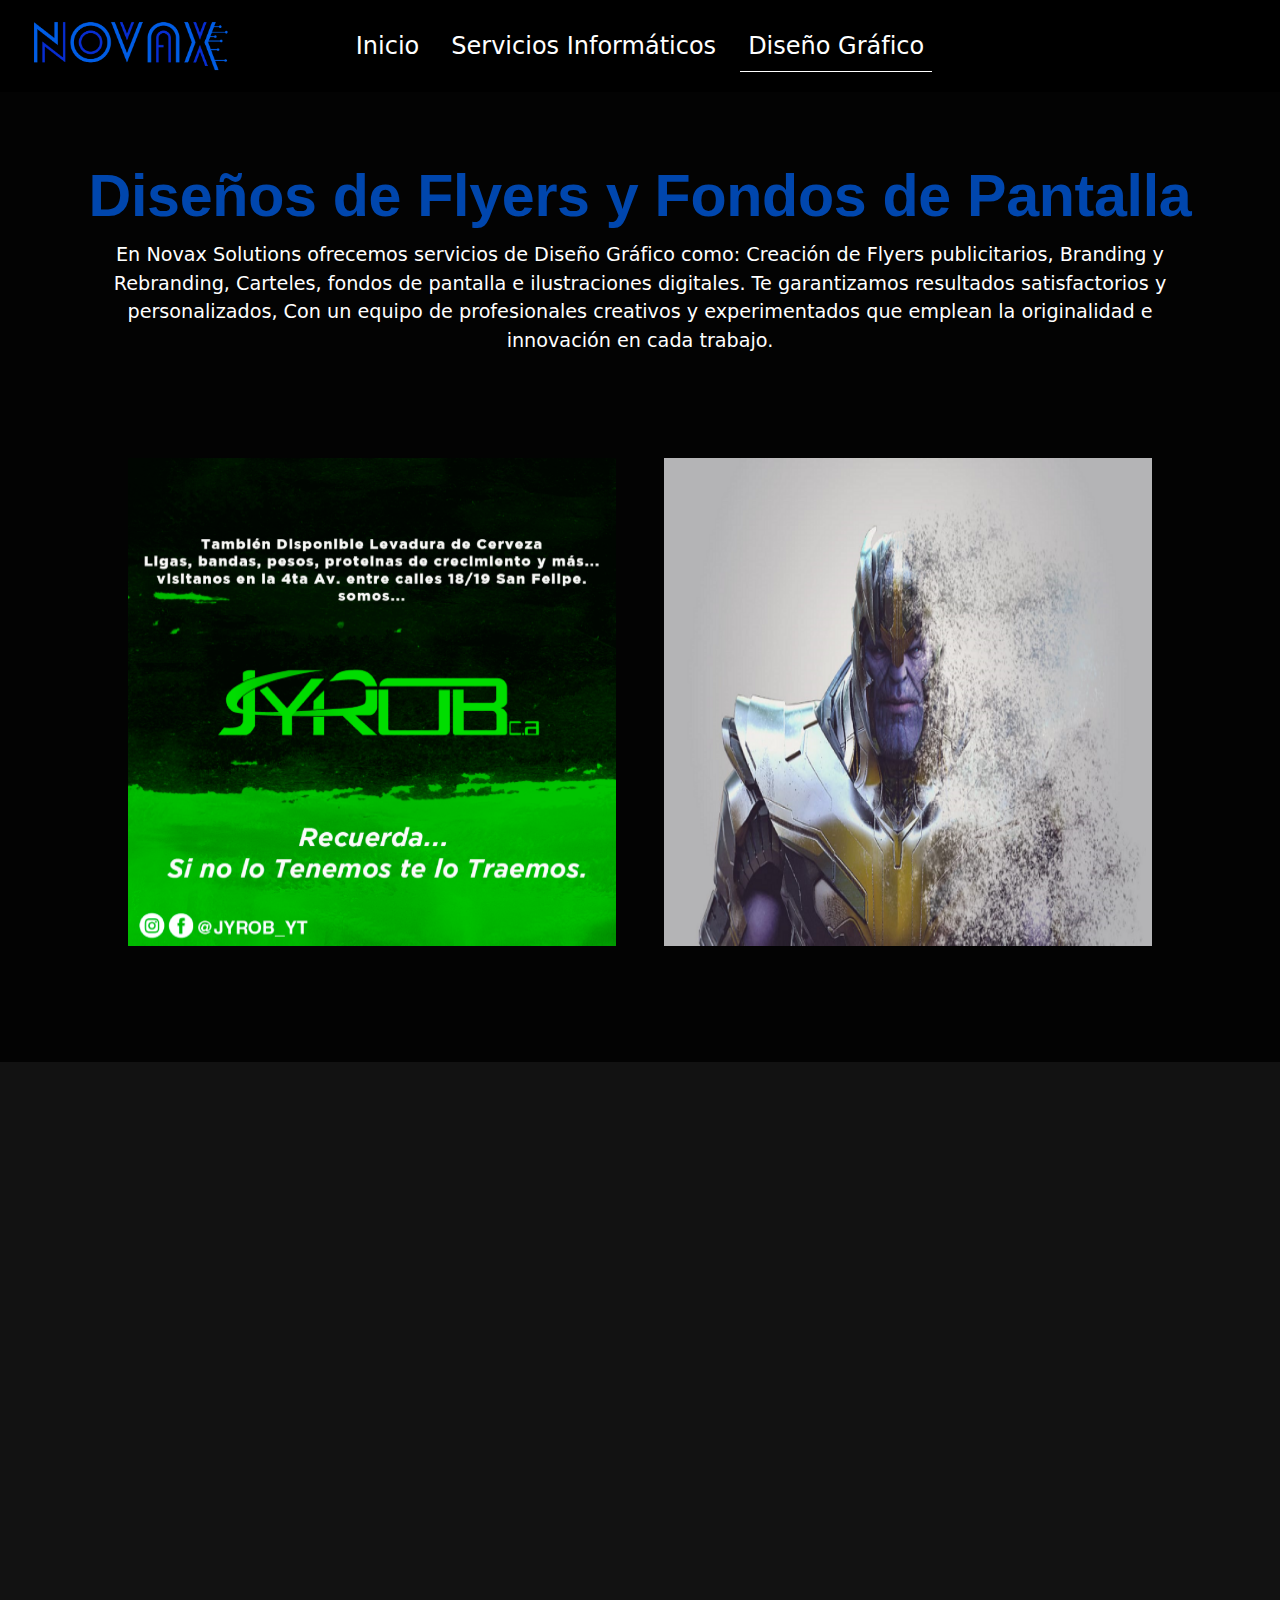
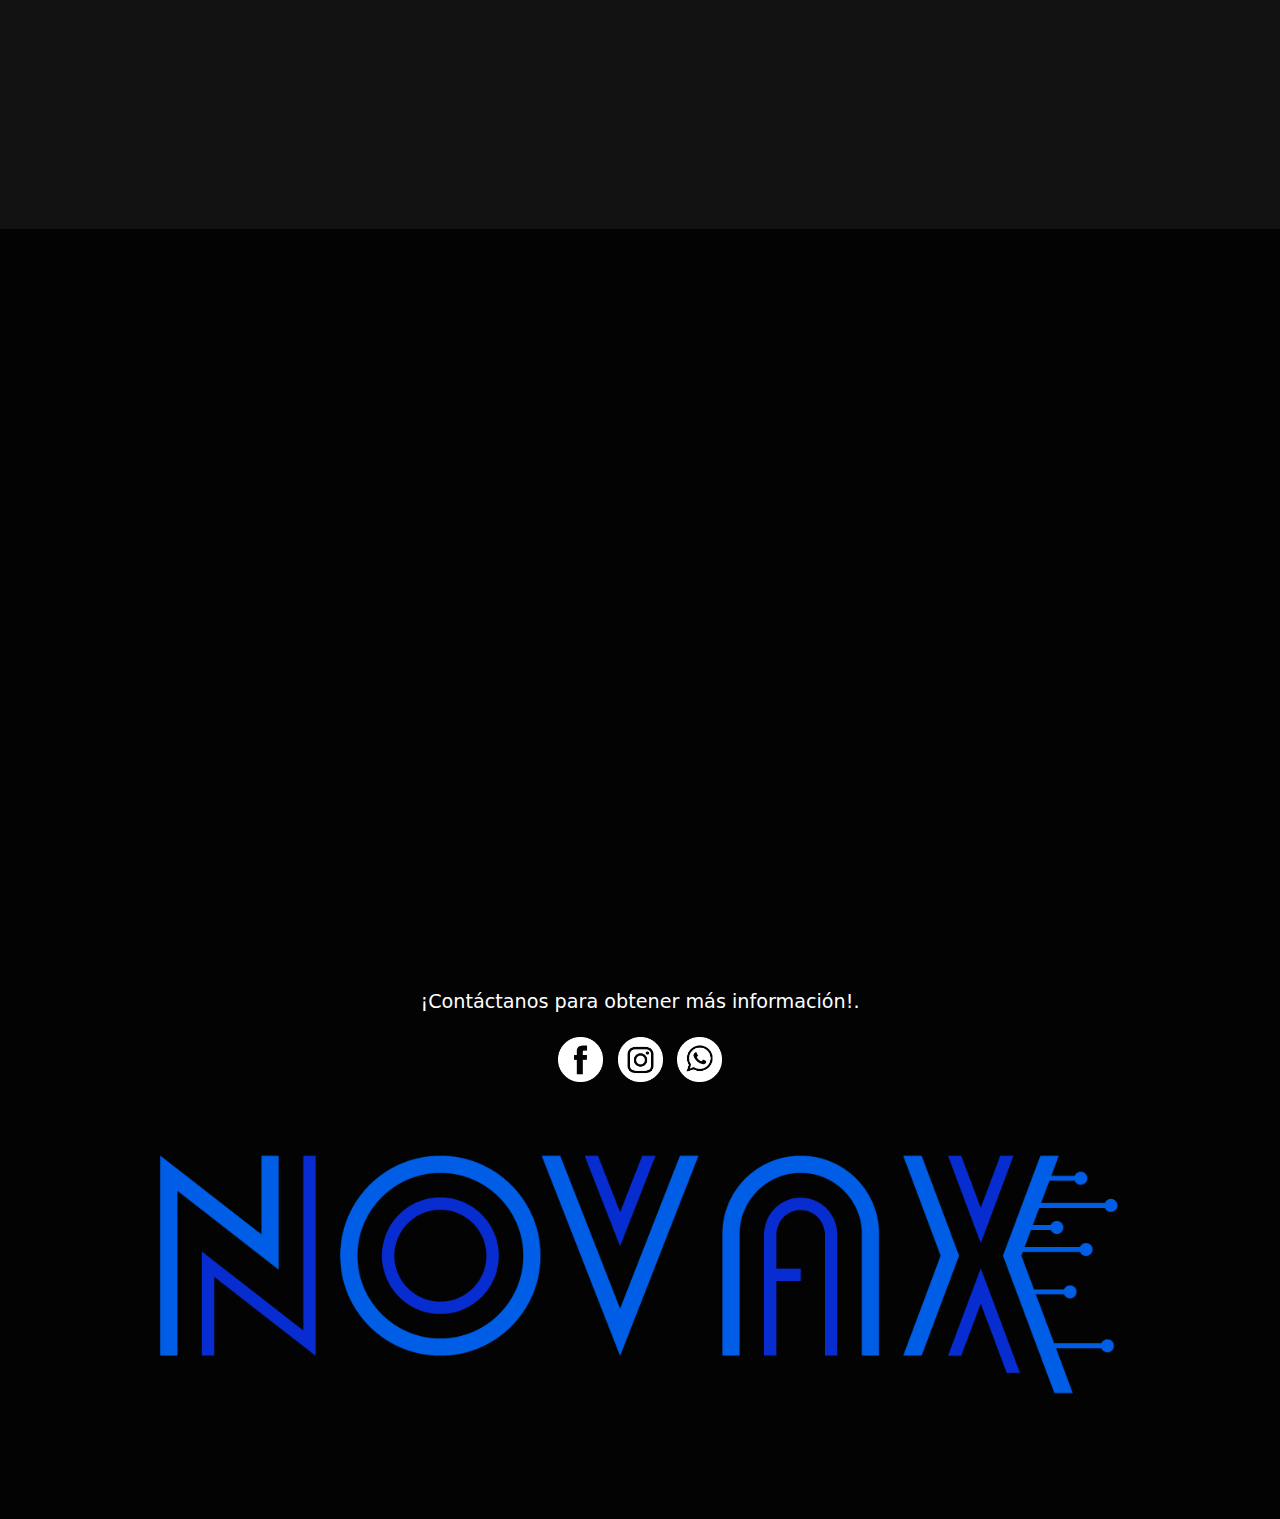
==== d-grafico.html @ 5121942b "vuelta a html" ====
<!DOCTYPE html>

<html lang="es">

<head>
    <meta http-equiv="Content-Type" content="text/html; charset=UTF-8">
    <meta name="description" content="Página oficial de Novax Solutions">
    <meta name="language" content="spanish">
    <meta name="copyright" content="Novax Solutions">
    <meta name="designer" content="Rayve Zerpa-2023 (Novax Solutions)">
    <meta name="audience" content="all">
    <meta name="keywords" content="Novax,Servicios Informáticos,Diseño Gráfico,Desarrollo Web">
    <meta name="robots" content="idex, all, follow">
    <meta http-equiv="X-UA-Compatible" content="IE=edge">
    <meta name="viewport" content="width=device-width, initial-scale=1.0">
    <!-- CSS only -->
    <link href="./bootstrap/dist/css/bootstrap.min.css" rel="stylesheet">
    <link rel="stylesheet" href="css/theme.css">
    <link rel="icon" type="image-x-icon" href="img/minilogo.png">
    <title>Novax Solutions</title>
    <link rel="stylesheet" href="css/theme.min.css">
</head>

<body class="bg-n text-white">
    <!-- menu -->
    <nav class="navbar bg-n navbar-expand-lg h-5">
        <div class="container-fluid bg-n">
            <img src="./img/logo.png" alt="Logo de Novax" class="anch justify-content-center pa">
            <button class="navbar-toggler bg-b" type="button" data-bs-toggle="collapse"
                data-bs-target="#navbarTogglerDemo02" aria-controls="navbarTogglerDemo02" aria-expanded="false"
                aria-label="Toggle navigation">
                <span class="navbar-toggler-icon text-white"></span>
                <br>
            </button>
            <div class="collapse navbar-collapse bg-n text-center" id="navbarTogglerDemo02" data-simplebar=""
                data-simplebar-auto-hide="true">
                <ul
                    class="navbar-nav mx-auto bg-n mb-2 mb-lg-0 list-group list-group-vertical sidebar-menu do-nicescrol nav">
                    <li class="nav-item">
                        <a class="nav-link link mx-2 fs-5 text-white mt-0 px-2" aria-current="page" href="./index.html"
                            aria-label="Inicio">
                            Inicio
                        </a>
                    </li>
                    <li class="nav-item">
                        <a class="nav-link link mx-2 fs-5 text-white mt-0 px-2" href="./servicios-informaticos.html"
                            aria-label="Servicios Informáticos">
                            Servicios Informáticos
                        </a>
                    </li>
                    <li class="nav-item">
                        <a class="nav-link link link-fancy-light mx-2 fs-5 text-white mt-0 px-2" href="./d-grafico.html"
                            aria-label="Diseño Gráfico">
                            Diseño Gráfico
                        </a>
                    </li>
                </ul>
            </div>
        </div>
    </nav>
    <div class="bg-n seccion">
        <div class="caja1" id="caja1">
            <span class="invisible">
                <br>
            </span>
            <div class="w-100 position-relative text-white d-flex align-items-center">
                <div class="container-fluid px-vw-5">
                    <div class="row d-flex align-items-center position-relative justify-content-center px-0 g-5">
                        <div class="col-12 col-md-12 col-lg-12">
                            <div
                                class="row d-flex align-items-center position-relative justify-content-center px-0 g-5 mx-0">
                                <div class="col-12 text-center">
                                    <span class="invisible">
                                        <br>
                                    </span>
                                    <p class="display-huge mt-3 mb-3 lh-1 title text-center title green"
                                        data-aos="fade-up" data-aos-duration="1500">Diseños de Flyers y Fondos de
                                        Pantalla</p>
                                    <p class="position-relative text-center" data-aos="fade-up"
                                        data-aos-duration="1500">En Novax Solutions ofrecemos servicios de Diseño
                                        Gráfico como:
                                        Creación de Flyers publicitarios, Branding y Rebranding, Carteles, fondos de
                                        pantalla e ilustraciones digitales. Te garantizamos resultados
                                        satisfactorios y personalizados, Con un equipo de profesionales creativos y
                                        experimentados que emplean la originalidad e innovación en cada trabajo.
                                    </p>
                                </div>
                            </div>
                            <span class="invisible">
                                <br>
                                <br>
                                <br>
                            </span>
                            <div class="w-100 position-relative text-white d-flex align-items-center">
                                <div class="container-fluid px-vw-5">
                                    <div
                                        class="row d-flex align-items-center position-relative justify-content-center px-0 g-5">
                                        <div class="col-12 col-md-6 col-lg-6">
                                            <img src="img/ca6.png" alt="Imagen de Diseños de Flyers"
                                                class="img-fluid position-relative" data-aos="fade-right"
                                                data-aos-duration="1500">
                                        </div>
                                        <div class="col-12 col-md-6 col-lg-6">
                                            <img src="img/d2.png" alt="Imagen de Fondos de
                                            Pantalla" class="img-fluid position-relative" data-aos="fade-left"
                                                data-aos-duration="1500">
                                        </div>
                                    </div>
                                </div>
                            </div>
                        </div>
                    </div>
                    <span class="invisible">
                        <br>
                        <br>
                        <br>
                        <br>
                    </span>
                </div>
            </div>
            <div class="caja2" id="caja2">
                <span class="invisible">
                    <br>
                    <br>
                    <br>
                </span>
                <div class="w-100 position-relative text-white d-flex align-items-center">
                    <div class="container-fluid px-vw-5">
                        <div class="row d-flex align-items-center position-relative justify-content-center px-0 g-5">
                            <div class="col-12 col-md-6 col-lg-5">
                                <span class="invisible">
                                    <br>
                                    <br>
                                    <br>
                                </span>
                                <img src="img/logo2.png" alt="Imagen de Logo" class="img-fluid position-relative"
                                    data-aos="fade-right" data-aos-duration="1500">
                                <img src="img/logo4.png" alt="Imagen de Logo" class="img-fluid position-relative"
                                    data-aos="fade-right" data-aos-duration="1500">
                                <img src="img/logo5.png" alt="Imagen de Logo" class="img-fluid position-relative"
                                    data-aos="fade-right" data-aos-duration="1500">
                            </div>
                            <div class="col-12 col-md-6 col-lg-7">
                                <div
                                    class="row d-flex align-items-center position-relative justify-content-center px-0 g-5">
                                    <div class="col-12 text-center">
                                        <span class="invisible">
                                            <br>
                                        </span>
                                        <p class="display-huge mt-3 mb-3 lh-1 title text-center title green"
                                            data-aos="fade-left" data-aos-duration="1500">Diseño de Logos</p>
                                        <p class="position-relative text-center" data-aos="fade-left"
                                            data-aos-duration="1500">Si quieres darle una imagen profesional y atractiva
                                            a tu negocio, Novax Solutions es la solución que buscas. Con un servicio
                                            rápido, eficiente y económico, Novax Solutions te ofrece diseños originales
                                            y adaptados a tus necesidades. Nos dedicamos en la creación de logotipos,
                                            isotipos, imagotipos y más, Novax Solutions te lo crea con calidad y
                                            creatividad.
                                        </p>
                                    </div>
                                </div>
                            </div>
                        </div>
                    </div>
                </div>
                <span class="invisible">
                    <br><br><br><br>
                </span>
            </div>
            <div class="caja3" id="caja3">
                <span class="invisible">
                    <br>
                    <br>
                    <br>
                </span>
                <div class="w-100 position-relative text-white d-flex align-items-center">
                    <div class="container-fluid px-vw-5">
                        <div class="row d-flex align-items-center position-relative justify-content-center px-0 g-5">
                            <div class="col-12 col-md-6 col-lg-7">
                                <div
                                    class="row d-flex align-items-center position-relative justify-content-center px-0 g-5">
                                    <div class="col-12 text-center">
                                        <span class="invisible">
                                            <br>
                                        </span>
                                        <p class="display-huge mt-3 mb-3 lh-1 title text-center title green"
                                            data-aos="fade-left" data-aos-duration="1500">Creación de Fan Art</p>
                                        <p class="position-relative text-center" data-aos="fade-left"
                                            data-aos-duration="1500">
                                            Si eres fan de las películas, las series, los cómics, animes o los
                                            videojuegos,
                                            en Novax Solutions te ofrecemos numerosos diseños Fan Art con un estilo
                                            único y original,
                                            creando obras de alta calidad y a tu gusto. Puedes elegir entre diferentes
                                            formatos, tamaños y
                                            materiales, y personalizar tu pedido según tus preferencias. En Novax
                                            Solutions
                                            te sorprenderemos con nuestro talento y pasión por el arte.
                                        </p>
                                    </div>
                                </div>
                            </div>
                            <div class="col-12 col-md-6 col-lg-5">
                                <span class="invisible">
                                    <br>
                                    <br>
                                    <br>
                                </span>
                                <img src="img/d4.png" alt="Imagen de Fan Art"
                                    class="img-fluid position-relative rounded-circle" data-aos="fade-right"
                                    data-aos-duration="1500">
                            </div>
                        </div>
                    </div>
                </div>
            </div>
            <footer>
                <div class="container py-vh-4 text-secondary fw-lighter">
                    <div class="row">
                        <div class="col-12 col-lg-12 py-4 text-center text-lg-center">
                            <span class="invisible">
                                <br>
                            </span>
                            <div class="container-fluid">
                                <p class="text-white text-center">¡Contáctanos para obtener más información!.
                                </p>
                                <!-- Social Networks -->
                                <!-- FB -->
                                <a href="https://www.facebook.com/profile.php?id=100094303790573&mibextid=ZbWKwL"
                                    target="_blank" class="main-free__nav-social-networks-link-item decor">
                                    <img alt="Logo de Facebook" src="./img/Facebook.png" class="social">
                                </a>
                                <!-- Ig -->
                                <a href="https://www.instagram.com/novaxsolutions/" target="_blank"
                                    class="main-free__nav-social-networks-link-item decor">
                                    <img alt="Logo de Instagram" src="./img/Instagram.png" class="social">
                                </a>
                                <!-- Wh -->
                                <a href=" https://wa.me/584120407858" target="_blank"
                                    class="main-free__nav-social-networks-link-item decor">
                                    <img alt="Logo de WhatsApp" src="./img/WhatsApp.png" class="social">
                                </a>
                            </div>
                        </div>
                        <div class="container d-flex justify-content-center">
                            <img src="./img/logo.png" alt="Logo de Novax"
                                class="w align-items-center justify-items-center container-fluid">
                        </div>
                    </div>
                </div>
            </footer>
        </div>
    </div>
    <script src="./bootstrap/dist/js/bootstrap.bundle.min.js"></script>
    <script src="./js/aos.js"></script>
    <script src="./js/main.js"></script>
    <script src="./js/app.js"></script>
    <script>
        AOS.init({
            duration: 800, // values from 0 to 3000, with step 50ms
        });
    </script>
    <!-- jquery -->
    <script src="https://code.jquery.com/jquery-3.7.0.js"></script>

</body>

</html>
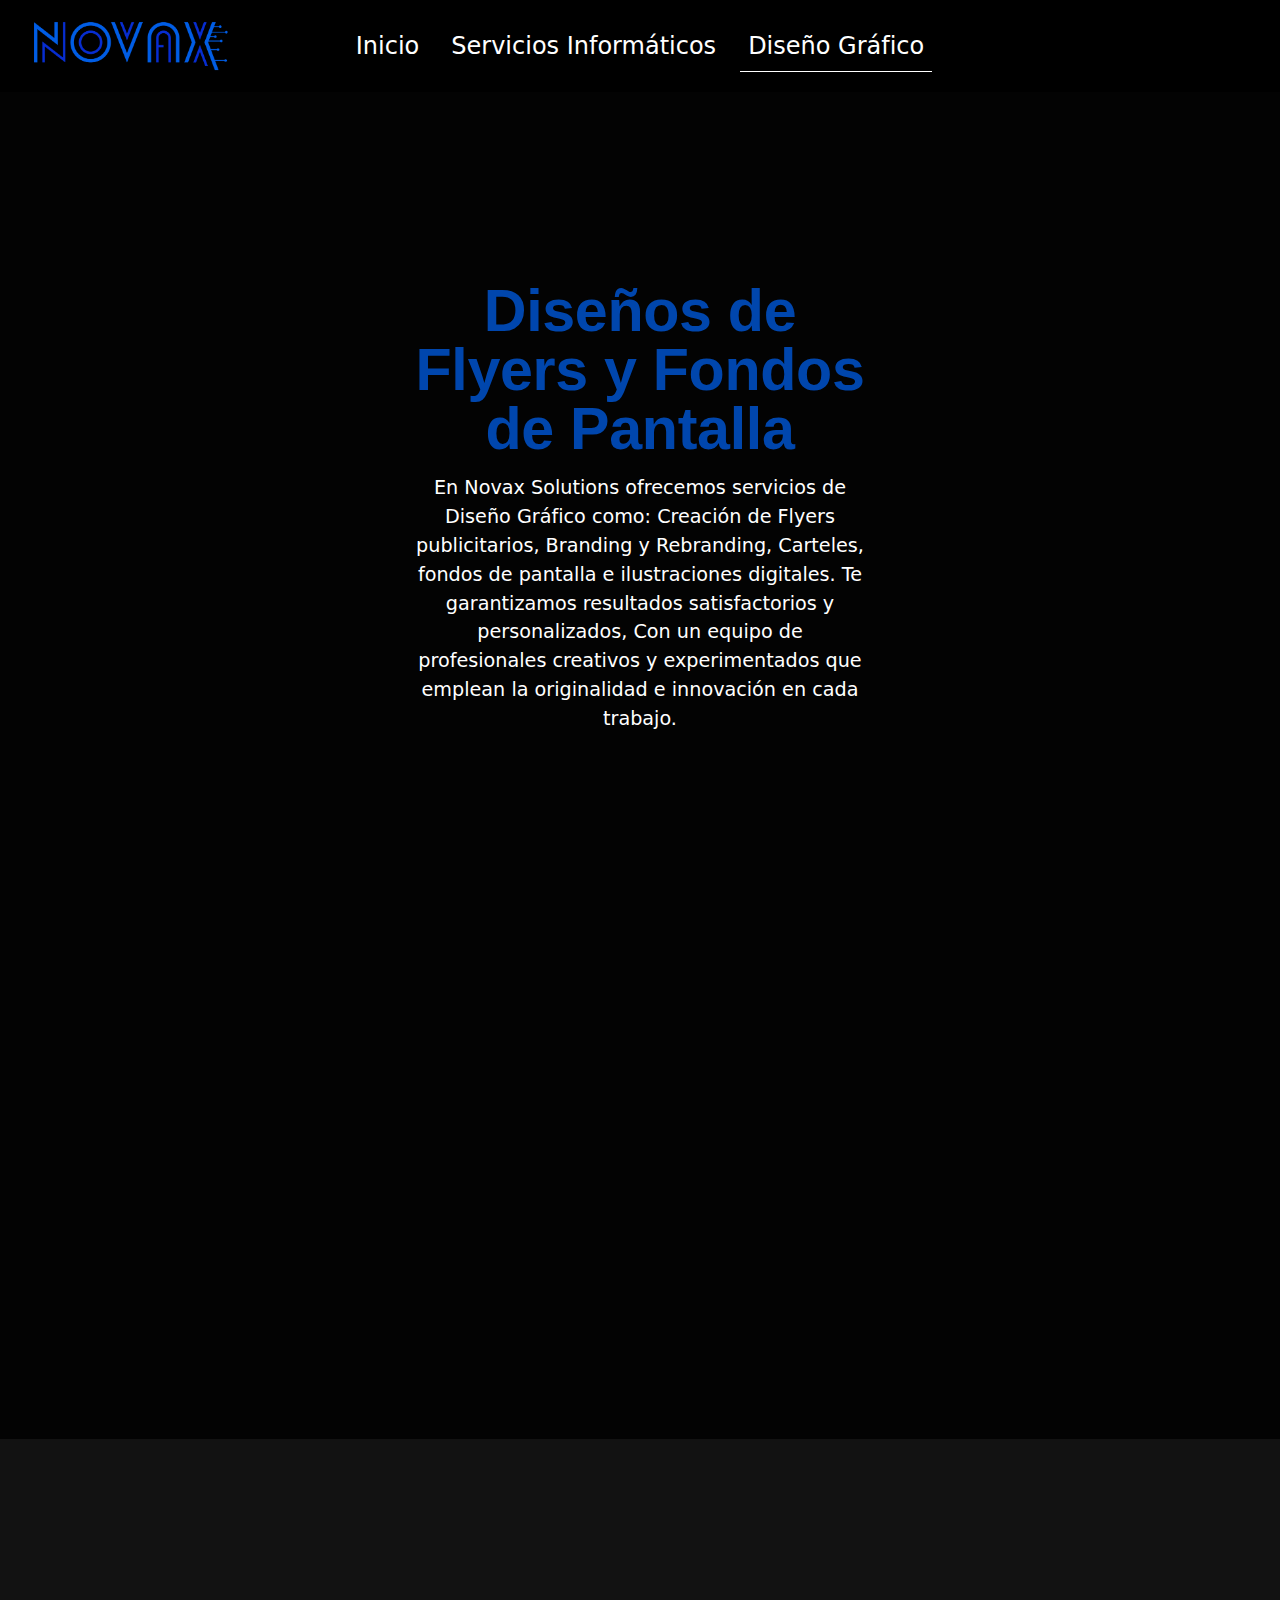
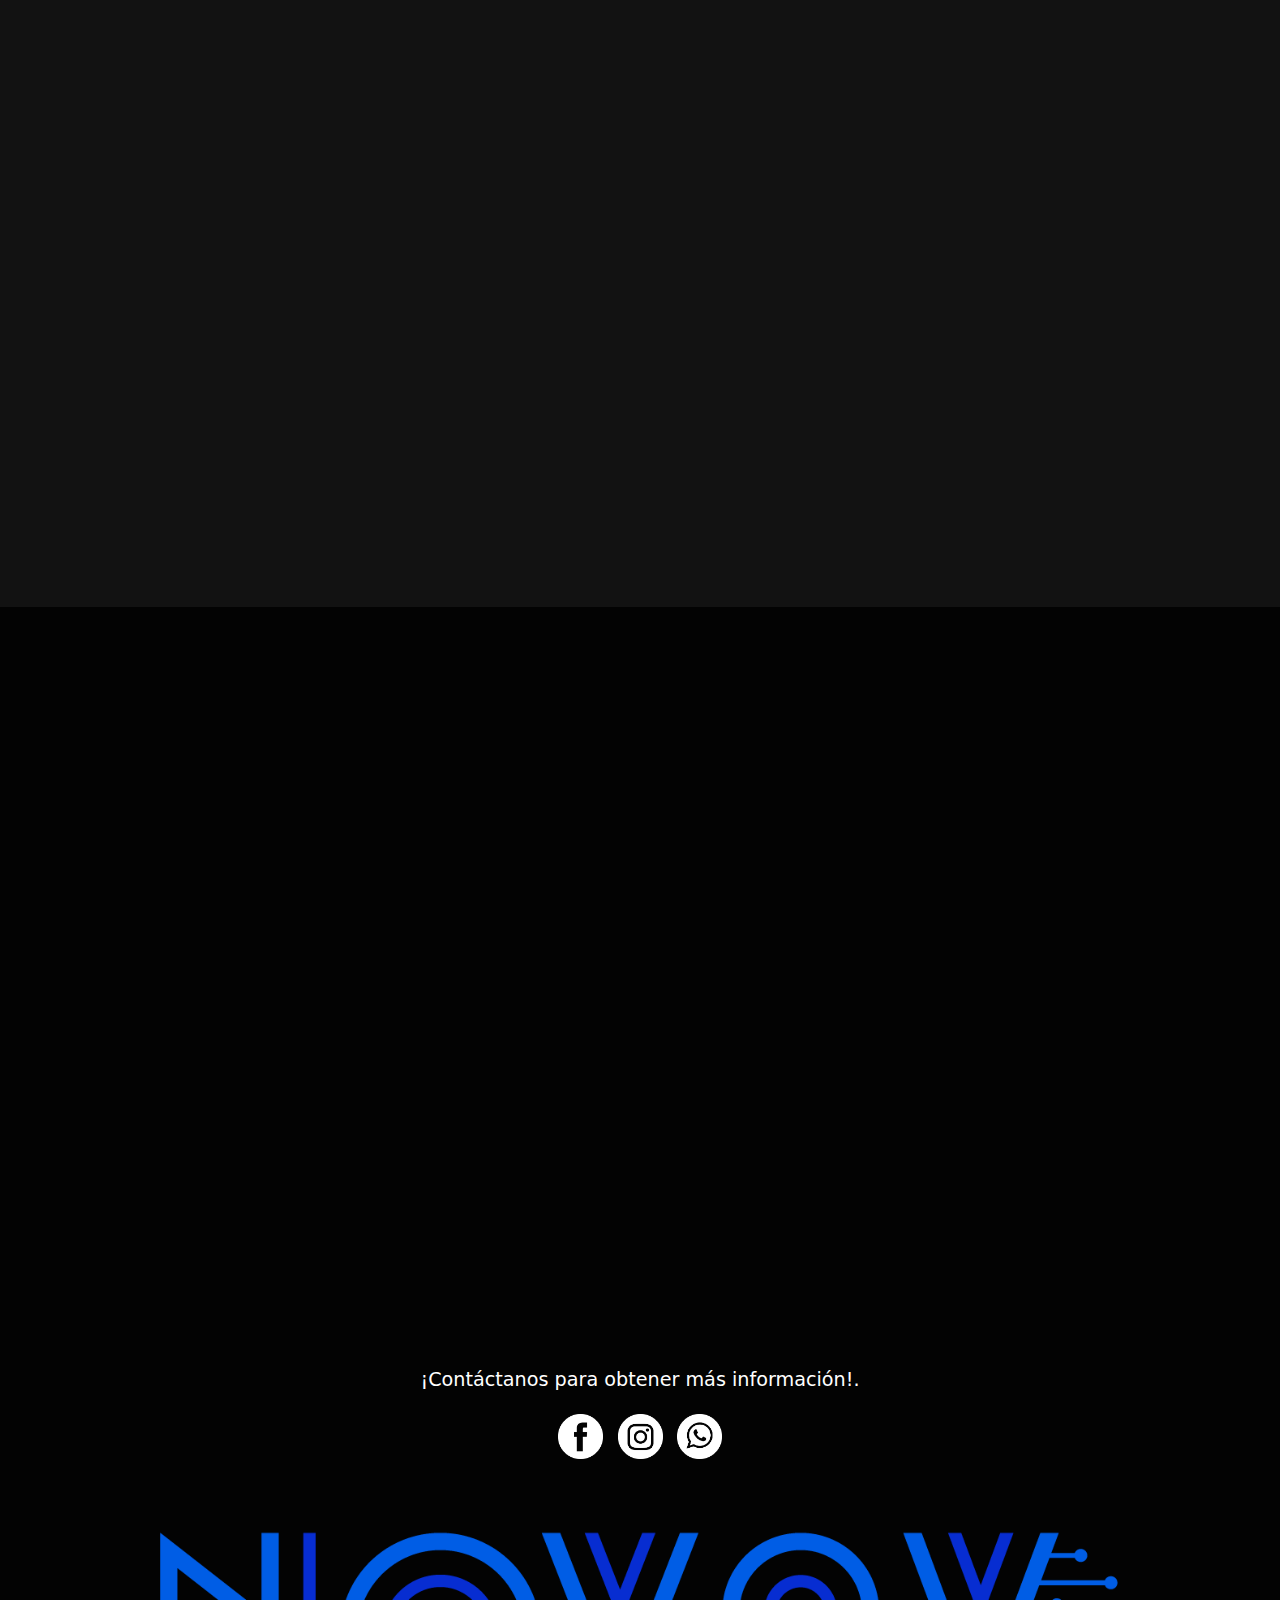
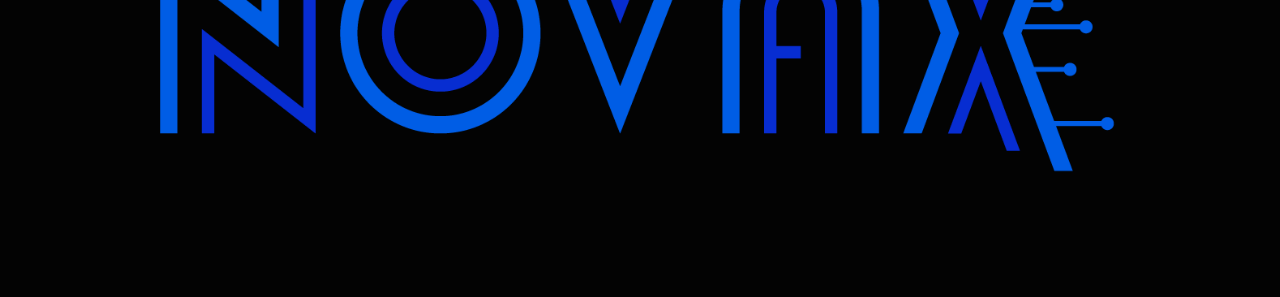
==== commit dae1023d: "Resolución de Error" ====
--- a/d-grafico.html
+++ b/d-grafico.html
@@ -58,65 +58,66 @@
             </div>
         </div>
     </nav>
-    <div class="bg-n seccion">
-        <div class="caja1" id="caja1">
-            <span class="invisible">
-                <br>
-            </span>
-            <div class="w-100 position-relative text-white d-flex align-items-center">
-                <div class="container-fluid px-vw-5">
-                    <div class="row d-flex align-items-center position-relative justify-content-center px-0 g-5">
-                        <div class="col-12 col-md-12 col-lg-12">
-                            <div
-                                class="row d-flex align-items-center position-relative justify-content-center px-0 g-5 mx-0">
-                                <div class="col-12 text-center">
-                                    <span class="invisible">
-                                        <br>
-                                    </span>
-                                    <p class="display-huge mt-3 mb-3 lh-1 title text-center title green"
-                                        data-aos="fade-up" data-aos-duration="1500">Diseños de Flyers y Fondos de
-                                        Pantalla</p>
-                                    <p class="position-relative text-center" data-aos="fade-up"
-                                        data-aos-duration="1500">En Novax Solutions ofrecemos servicios de Diseño
-                                        Gráfico como:
-                                        Creación de Flyers publicitarios, Branding y Rebranding, Carteles, fondos de
-                                        pantalla e ilustraciones digitales. Te garantizamos resultados
-                                        satisfactorios y personalizados, Con un equipo de profesionales creativos y
-                                        experimentados que emplean la originalidad e innovación en cada trabajo.
-                                    </p>
-                                </div>
-                            </div>
-                            <span class="invisible">
-                                <br>
-                                <br>
-                                <br>
-                            </span>
-                            <div class="w-100 position-relative text-white d-flex align-items-center">
-                                <div class="container-fluid px-vw-5">
-                                    <div
-                                        class="row d-flex align-items-center position-relative justify-content-center px-0 g-5">
-                                        <div class="col-12 col-md-6 col-lg-6">
-                                            <img src="img/ca6.png" alt="Imagen de Diseños de Flyers"
-                                                class="img-fluid position-relative" data-aos="fade-right"
-                                                data-aos-duration="1500">
-                                        </div>
-                                        <div class="col-12 col-md-6 col-lg-6">
-                                            <img src="img/d2.png" alt="Imagen de Fondos de
+    <div class="bg-n">
+        <div class="w-100 overflow-hidden position-relative text-white" data-aos="fade">
+            <div class="caja1" id="caja1">
+                <span class="invisible">
+                    <br>
+                    <br>
+                    <br>
+                </span>
+                <div class="w-100 position-relative text-white d-flex align-items-center">
+                    <div class="container-fluid px-vw-5">
+                        <div class="row d-flex align-items-center position-relative justify-content-center px-0 g-5">
+                            <div class="col-12 col-md-6 col-lg-5">
+                                <span class="invisible">
+                                    <br>
+                                    <br>
+                                    <br>
+                                </span>
+                                <p class="display-huge mt-3 mb-3 lh-1 title text-center title green" data-aos="fade-up"
+                                    data-aos-duration="1500">Diseños de Flyers y Fondos de
+                                    Pantalla</p>
+                                <p class="position-relative text-center" data-aos="fade-up" data-aos-duration="1500">En
+                                    Novax Solutions ofrecemos servicios de Diseño
+                                    Gráfico como:
+                                    Creación de Flyers publicitarios, Branding y Rebranding, Carteles, fondos de
+                                    pantalla e ilustraciones digitales. Te garantizamos resultados
+                                    satisfactorios y personalizados, Con un equipo de profesionales creativos y
+                                    experimentados que emplean la originalidad e innovación en cada trabajo.
+                                </p>
+                            </div>
+                        </div>
+                        <span class="invisible">
+                            <br>
+                            <br>
+                            <br>
+                        </span>
+                        <div class="w-100 position-relative text-white d-flex align-items-center">
+                            <div class="container-fluid px-vw-5">
+                                <div
+                                    class="row d-flex align-items-center position-relative justify-content-center px-0 g-5">
+                                    <div class="col-12 col-md-6 col-lg-6">
+                                        <img src="img/ca6.png" alt="Imagen de Diseños de Flyers"
+                                            class="img-fluid position-relative" data-aos="fade-right"
+                                            data-aos-duration="1500">
+                                    </div>
+                                    <div class="col-12 col-md-6 col-lg-6">
+                                        <img src="img/d2.png" alt="Imagen de Fondos de
                                             Pantalla" class="img-fluid position-relative" data-aos="fade-left"
-                                                data-aos-duration="1500">
-                                        </div>
-                                    </div>
-                                </div>
-                            </div>
-                        </div>
-                    </div>
-                    <span class="invisible">
-                        <br>
-                        <br>
-                        <br>
-                        <br>
-                    </span>
+                                            data-aos-duration="1500">
+                                    </div>
+                                </div>
+                            </div>
+                        </div>
+                    </div>
                 </div>
+                <span class="invisible">
+                    <br>
+                    <br>
+                    <br>
+                    <br>
+                </span>
             </div>
             <div class="caja2" id="caja2">
                 <span class="invisible">
@@ -150,10 +151,13 @@
                                         <p class="display-huge mt-3 mb-3 lh-1 title text-center title green"
                                             data-aos="fade-left" data-aos-duration="1500">Diseño de Logos</p>
                                         <p class="position-relative text-center" data-aos="fade-left"
-                                            data-aos-duration="1500">Si quieres darle una imagen profesional y atractiva
+                                            data-aos-duration="1500">Si quieres darle una imagen profesional y
+                                            atractiva
                                             a tu negocio, Novax Solutions es la solución que buscas. Con un servicio
-                                            rápido, eficiente y económico, Novax Solutions te ofrece diseños originales
-                                            y adaptados a tus necesidades. Nos dedicamos en la creación de logotipos,
+                                            rápido, eficiente y económico, Novax Solutions te ofrece diseños
+                                            originales
+                                            y adaptados a tus necesidades. Nos dedicamos en la creación de
+                                            logotipos,
                                             isotipos, imagotipos y más, Novax Solutions te lo crea con calidad y
                                             creatividad.
                                         </p>
@@ -191,7 +195,8 @@
                                             videojuegos,
                                             en Novax Solutions te ofrecemos numerosos diseños Fan Art con un estilo
                                             único y original,
-                                            creando obras de alta calidad y a tu gusto. Puedes elegir entre diferentes
+                                            creando obras de alta calidad y a tu gusto. Puedes elegir entre
+                                            diferentes
                                             formatos, tamaños y
                                             materiales, y personalizar tu pedido según tus preferencias. En Novax
                                             Solutions
@@ -213,48 +218,47 @@
                         </div>
                     </div>
                 </div>
-            </div>
-            <footer>
-                <div class="container py-vh-4 text-secondary fw-lighter">
-                    <div class="row">
-                        <div class="col-12 col-lg-12 py-4 text-center text-lg-center">
-                            <span class="invisible">
-                                <br>
-                            </span>
-                            <div class="container-fluid">
-                                <p class="text-white text-center">¡Contáctanos para obtener más información!.
-                                </p>
-                                <!-- Social Networks -->
-                                <!-- FB -->
-                                <a href="https://www.facebook.com/profile.php?id=100094303790573&mibextid=ZbWKwL"
-                                    target="_blank" class="main-free__nav-social-networks-link-item decor">
-                                    <img alt="Logo de Facebook" src="./img/Facebook.png" class="social">
-                                </a>
-                                <!-- Ig -->
-                                <a href="https://www.instagram.com/novaxsolutions/" target="_blank"
-                                    class="main-free__nav-social-networks-link-item decor">
-                                    <img alt="Logo de Instagram" src="./img/Instagram.png" class="social">
-                                </a>
-                                <!-- Wh -->
-                                <a href=" https://wa.me/584120407858" target="_blank"
-                                    class="main-free__nav-social-networks-link-item decor">
-                                    <img alt="Logo de WhatsApp" src="./img/WhatsApp.png" class="social">
-                                </a>
-                            </div>
-                        </div>
-                        <div class="container d-flex justify-content-center">
-                            <img src="./img/logo.png" alt="Logo de Novax"
-                                class="w align-items-center justify-items-center container-fluid">
-                        </div>
-                    </div>
-                </div>
-            </footer>
+                <footer>
+                    <div class="container py-vh-4 text-secondary fw-lighter">
+                        <div class="row">
+                            <div class="col-12 col-lg-12 py-4 text-center text-lg-center">
+                                <span class="invisible">
+                                    <br>
+                                </span>
+                                <div class="container-fluid">
+                                    <p class="text-white text-center">¡Contáctanos para obtener más información!.
+                                    </p>
+                                    <!-- Social Networks -->
+                                    <!-- FB -->
+                                    <a href="https://www.facebook.com/profile.php?id=100094303790573&mibextid=ZbWKwL"
+                                        target="_blank" class="main-free__nav-social-networks-link-item decor">
+                                        <img alt="Logo de Facebook" src="./img/Facebook.png" class="social">
+                                    </a>
+                                    <!-- Ig -->
+                                    <a href="https://www.instagram.com/novaxsolutions/" target="_blank"
+                                        class="main-free__nav-social-networks-link-item decor">
+                                        <img alt="Logo de Instagram" src="./img/Instagram.png" class="social">
+                                    </a>
+                                    <!-- Wh -->
+                                    <a href=" https://wa.me/584120407858" target="_blank"
+                                        class="main-free__nav-social-networks-link-item decor">
+                                        <img alt="Logo de WhatsApp" src="./img/WhatsApp.png" class="social">
+                                    </a>
+                                </div>
+                            </div>
+                            <div class="container d-flex justify-content-center">
+                                <img src="./img/logo.png" alt="Logo de Novax"
+                                    class="w align-items-center justify-items-center container-fluid">
+                            </div>
+                        </div>
+                    </div>
+                </footer>
+            </div>
         </div>
     </div>
     <script src="./bootstrap/dist/js/bootstrap.bundle.min.js"></script>
     <script src="./js/aos.js"></script>
     <script src="./js/main.js"></script>
-    <script src="./js/app.js"></script>
     <script>
         AOS.init({
             duration: 800, // values from 0 to 3000, with step 50ms
@@ -262,7 +266,6 @@
     </script>
     <!-- jquery -->
     <script src="https://code.jquery.com/jquery-3.7.0.js"></script>
-
 </body>
 
 </html>